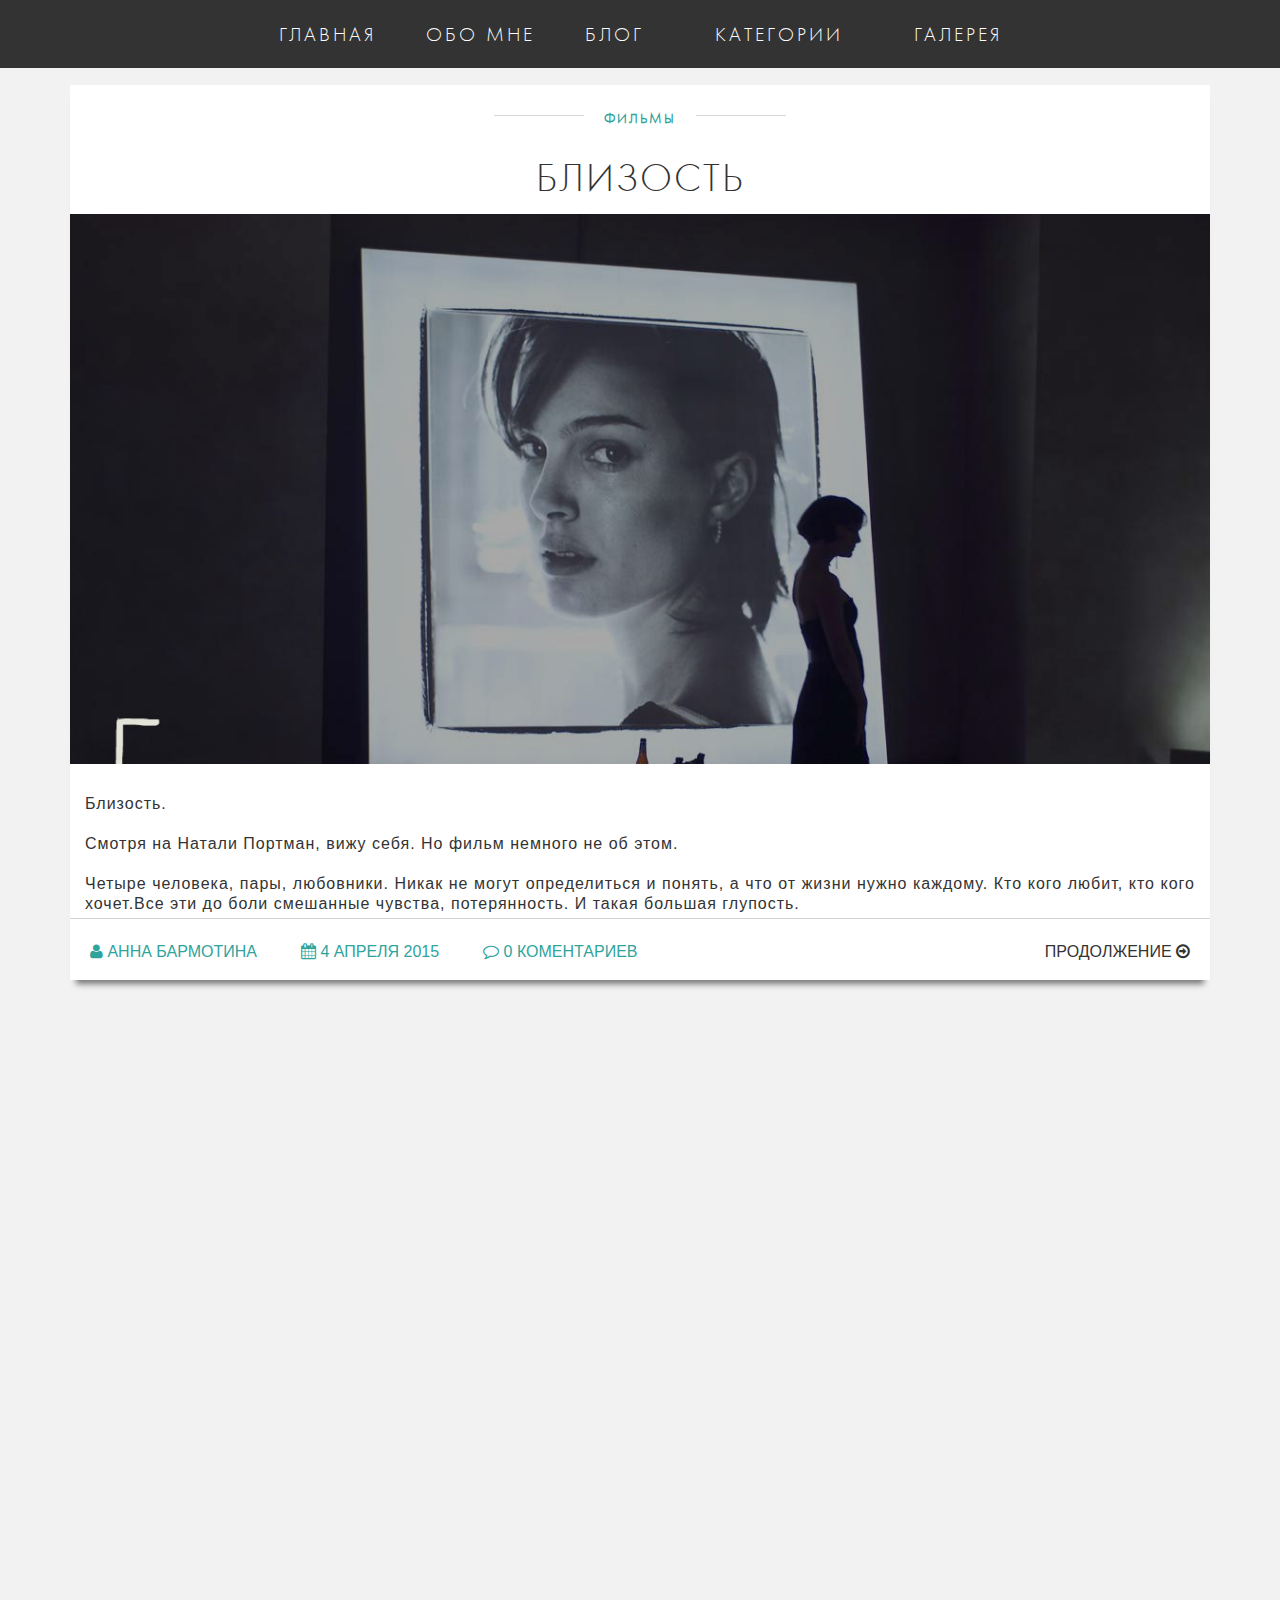
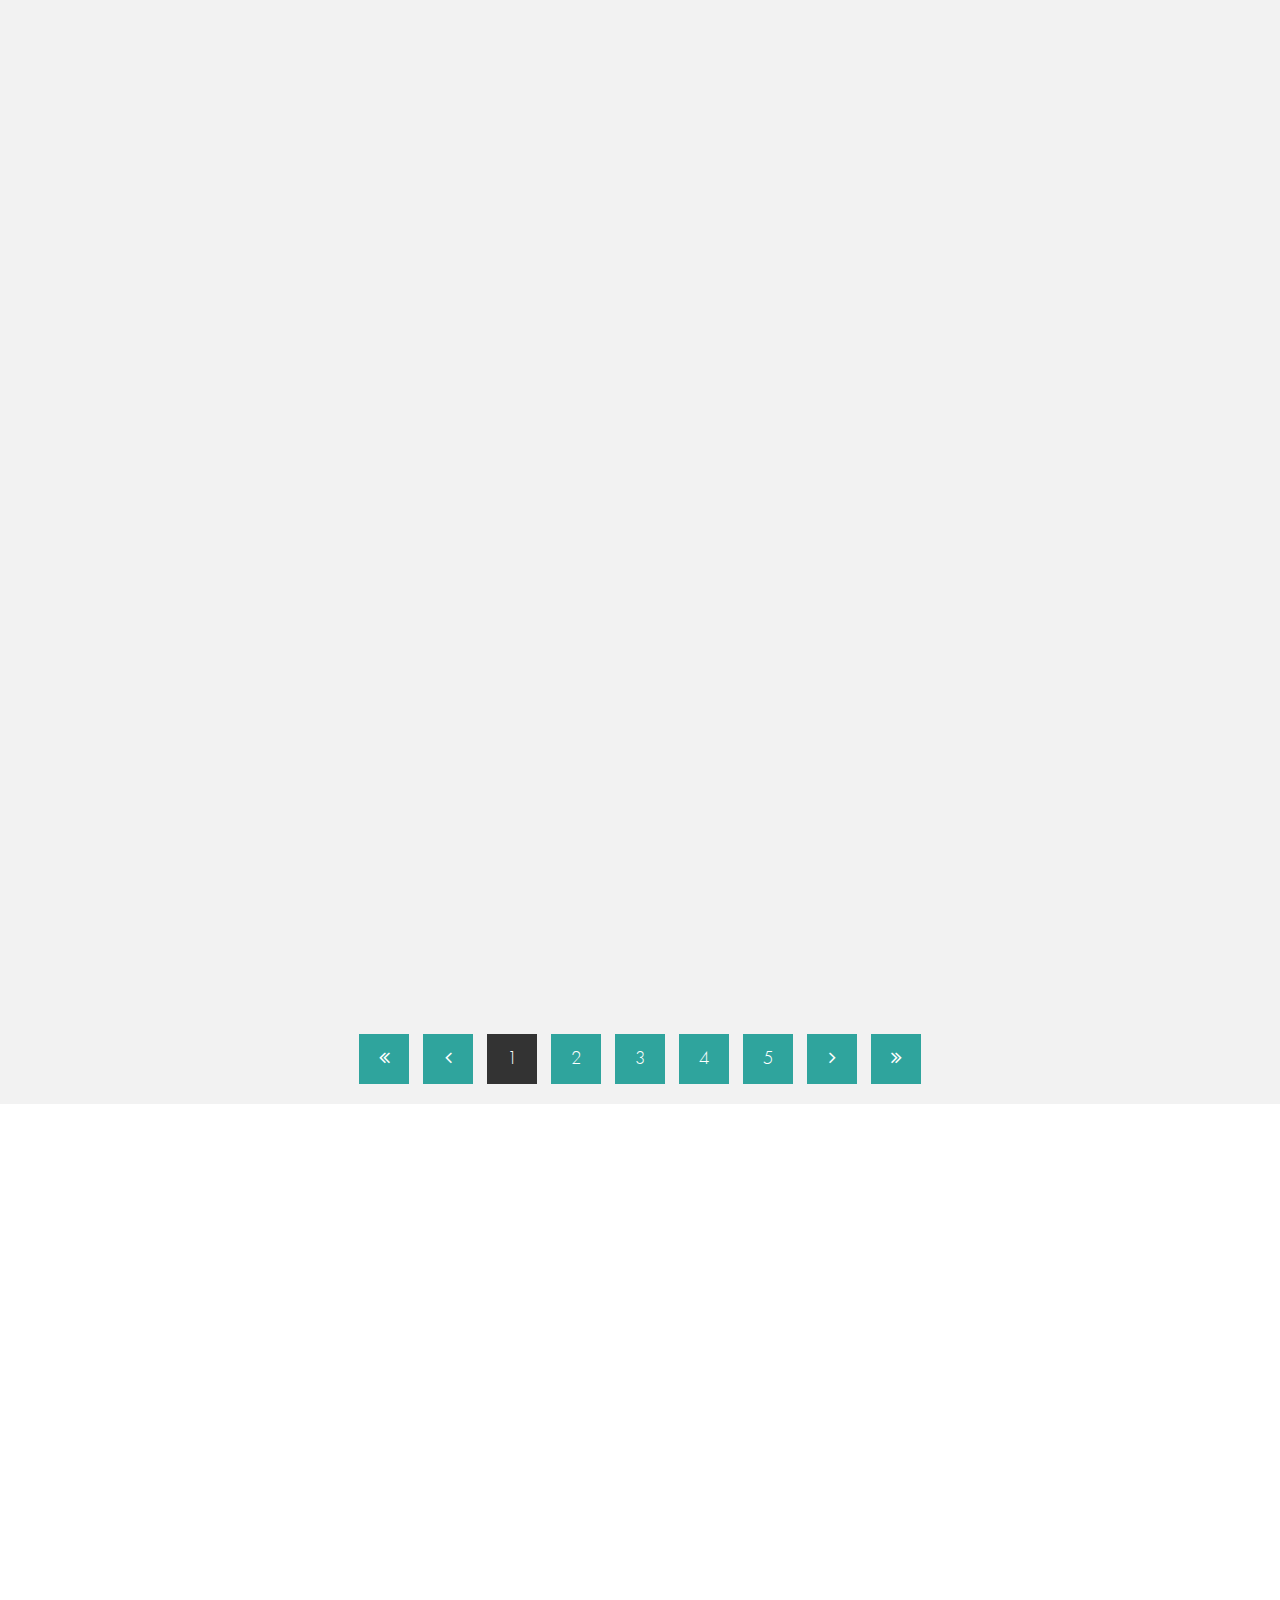
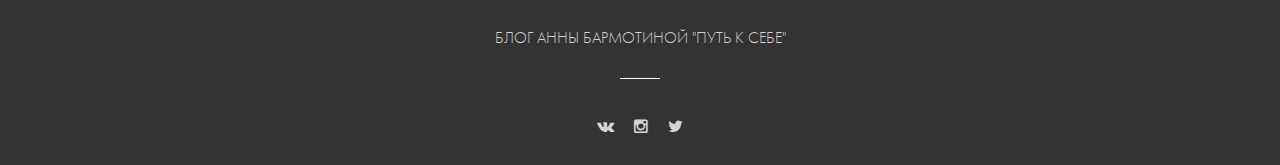
==== pages/Blog.html @ 94f020ed "first" ====
<!DOCTYPE html>
<html>
<head>
    <title>RealEstate</title>
    <meta charset="utf-8">
    <meta name="viewport" content="width=device-width, initial-scale=1, maximum-scale=1">  
    <link href="../stylesheets/styles.css" rel="stylesheet" media="screen"> 
    <link href="../stylesheets/screen.css" rel="stylesheet" media="screen">  
    <link href="../stylesheets/animate.css" rel="stylesheet" media="screen">
    <link href="../stylesheets/font-awesome.min.css" rel="stylesheet" media="screen">
    <script src="../javascripts/bootstrap.min.js"></script>
    <script src="http://ajax.googleapis.com/ajax/libs/jquery/1.7.2/jquery.min.js" type="text/javascript"></script>
    <script src="../javascripts/wow.min.js" type="text/javascript"></script>
    <script>new WOW().init();</script>
</head>
    <body>
    <div class="mainMenuWrap">
        <ul class="mainMenu">
        <li class="mainMenu__item"><a href="../index.html">Главная</a></li>
        <li class="mainMenu__item"><a href="#">Обо мне</a></li>
        <li class="mainMenu__item"><a href="Blog.html">Блог</a></li>
        <li class="mainMenu__item"><a href="Categories.html">Категории</a>
            <ul>
                <li><a href="#">Фильмы</a></li>
                <li><a href="#">Стихотворения</a></li>
                <li><a href="#">Размышления</a></li>
            </ul>
        </li>
        <li class="mainMenu__item"><a href="#">Галерея</a></li>
        </ul>
    </div>  

    <div class="container">
        <div class = "offset65"></div>
        <div class="row">
            <div class="col-md-12 ">
                <div class="postWrap wow fadeInUp effect1">
                   <div class="post">
                        <div class = "post__category"><a  href="">Фильмы</a></div> 
                        <h1 class="post__title">Близость</h1>   
                    </div>
                    <div class = "post__img"> <a href="#"><img src="../images/img1.jpg" alt=""></a></div>  
                     <div class="post__preview">
                        <p>Близость.</p></br>
                        <p>Смотря на Натали Портман, вижу себя. Но фильм немного не об этом.</p></br>
                        <p>Четыре человека, пары, любовники. Никак не могут определиться и понять, а что от жизни нужно каждому. Кто кого любит, кто кого хочет.Все эти до боли смешанные чувства, потерянность. И такая большая глупость. </p>
                    </div>
                    <div class = "post__infowrap">
                       <div class ="post__info">
                            <p> <i class="fa fa-user "></i> Анна Бармотина</p>
                        </div>
                        <div class ="post__info">
                            <p> <i class="fa fa-calendar "></i> 4 апреля 2015</p>
                        </div>
                        <div class ="post__info">
                            <p> <i class="fa fa-comment-o "></i> 0 коментариев</p>
                        </div>
                        <div class="post__moreBtn">
                            <a href="#">Продолжение <i class="fa fa-arrow-circle-o-right"></i></a> 
                        </div>  
                    </div>
                    
                </div>
            </div>
        </div>
        <div class="row">
            <div class="col-md-12 ">
                <div class="postWrap wow fadeInUp effect1">
                   <div class="post">
                        <div class = "post__category"><a  href="">Фильмы</a></div> 
                        <h1 class="post__title">Виноваты звезды</h1>   
                    </div>
                    <div class = "post__img"> <a href="#"><img src="../images/img2.jpg" alt=""></a></div>  
                     <div class="post__preview">
                        <p>Этот фильм, чтобы захлебнуться. От счастья, радости и слёз. </p></br>
                        <p>Очень редко за последнее время мне попадаются именно такие фильмы. Чтобы с огромной душой. Чтобы ты их каждый раз пересматривал взахлёб. «Виноваты звёзды» именно такой фильм.</p></br>                        
                    </div>
                    <div class = "post__infowrap">
                       <div class ="post__info">
                            <p> <i class="fa fa-user "></i> Анна Бармотина</p>
                        </div>
                        <div class ="post__info">
                            <p> <i class="fa fa-calendar "></i> 31 марта 2015</p>
                        </div>
                        <div class ="post__info">
                            <p> <i class="fa fa-comment-o "></i> 0 коментариев</p>
                        </div>
                        <div class="post__moreBtn">
                            <a href="#">Продолжение <i class="fa fa-arrow-circle-o-right"></i></a> 
                        </div>  
                    </div>
                    
                </div>
            </div>
        </div>

        <div class="row">
            <div class="col-md-6  ">
                <div class="postWrap wow fadeInLeft effect1">
                   <div class="post">
                        <div class = "post__category"><a  href="">Фильмы</a></div> 
                        <h1 class="post__title">На гребне волны</h1>   
                    </div>
                    <div class = "post__img"> <a href="#"><img class = "post__img_small" src="../images/img3.jpg" alt=""></a></div>  
                     <div class="post__preview">
                        <p>Этот фильм мы пересматривали уже второй раз, хотя прошло очень мало времени с того момента, как мы ходили на него в кино. Но он так запал в душу.</p></br> 
                        <p>«На гребне волны».</p></br>                        
                    </div>
                    <div class = "post__infowrap">
                        <div class ="post__info">
                            <p> <i class="fa fa-calendar "></i> 29 марта 2015</p>
                        </div>
                        <div class="post__moreBtn">
                            <a href="#">Продолжение <i class="fa fa-arrow-circle-o-right"></i></a> 
                        </div> 
                    </div>
                    
                </div>
            </div>
            <div class="col-md-6 ">
                <div class="postWrap wow fadeInRight effect1">
                   <div class="post">
                        <div class = "post__category"><a  href="">Размышления</a></div> 
                        <h1 class="post__title">-</h1>   
                    </div>
                    <div class = "post__img"> <a href="#"><img class = "post__img_small" src="../images/img4.jpg" alt=""></a></div>  
                     <div class="post__preview">
                        <p>Как можно жить и захлёбываться в этой грёбаной жизни? Как это может уложиться в голове?</p></br>
                        <p>Я сижу, и меня разрывает на части. Я на взводе. И меня могут выдать только бешеные глаза и трясущиеся руки. Не могу ни спать, ни просто сидеть на месте. Просто рвёт на части. </p></br>               
                    </div>
                    <div class = "post__infowrap">
                        <div class ="post__info">
                            <p> <i class="fa fa-calendar "></i> 28 марта 2015</p>
                        </div> 

                        <div class="post__moreBtn">
                            <a href="#">Продолжение <i class="fa fa-arrow-circle-o-right"></i></a> 
                        </div> 
                    </div>
                    
                </div>
            </div>
            <div class="col-md-12">
                <ul class="Mypagination">
                    <li class="Mypagination__elem" id="first"><a href="#"><i class="fa fa-angle-double-left"></i></a></li>
                    <li class="Mypagination__elem" id="prev"><a href="#"><i class="fa fa-angle-left"></i></a></li>
                    <li class="Mypagination__elem Mypagination__elem_active"><a href="#">1</a></li>
                    <li class="Mypagination__elem"><a href="#">2</a></li>
                    <li class="Mypagination__elem"><a href="#">3</a></li>
                    <li class="Mypagination__elem"><a href="#">4</a></li>
                    <li class="Mypagination__elem"><a href="#">5</a></li>
                    <li class="Mypagination__elem" id = "next"><a href="#"><i class="fa fa-angle-right"></i></a></li>
                    <li class="Mypagination__elem" id ="last"><a href="#"></a><i class="fa fa-angle-double-right"></i></li>
                </ul>
            </div>
        </div>   
    </div>
    <div class="container-fluid">
        <div class="row" id = "sectionWhite">
            <div class ="section">
                <div class="col-md-3 col-sm-6 col-xs-12  wow fadeInUp" >
                    <div class="categories rightBrder">
                        <h3 class="title">категории</h3>
                        <ul>
                            <li class="categories__category"><a href="3">Фильмы</a></li>
                            <li class="categories__category"><a href="3">Стихотворения</a></li>
                            <li class="categories__category"><a href="3">Размышления</a></li>
                        </ul>
                        <div class="line line_grey"></div>
                        <div class="Wrap">
                             <h3 class="title">Поиск</h3>
                            <form action="" method="post" class = "search">
                                <input type="search" name="" placeholder="Search.." class="search__input" />
                                <button class="search__submit"><i class="fa fa-search"></i></p></button>
                            </form>
                        </div>  
                    </div>
                </div>
                <div class="col-md-3 col-sm-6 col-xs-12  wow fadeInUp" data-wow-delay=".1s">
                    <div class="otherPosts rightBrder ">
                        <h3 class="title">Популярные</h3>
                            <ul>
                                <li class="otherPosts__desc"><a href="#">
                                    <div class = "otherPosts__img"><img  src="../images/img1.jpg" alt=""></div>
                                    Близость
                                </a></li>
                                <li class="otherPosts__desc"><a href="#">
                                   <div class = "otherPosts__img"> <img  src="../images/img3.jpg" alt=""></div>
                                    на гребне волны
                                </a></li>
                            </ul>
                        </div>               
                </div>
                <div class="col-md-3 col-sm-6 col-xs-12  wow fadeInUp" data-wow-delay=".2s">
                    <div class="otherPosts rightBrder">
                        <h3 class="title">Предыдущие</h3>
                            <ul>
                                <li class="otherPosts__desc"><a href="#">
                                    <div class = "otherPosts__img"><img  src="../images/img2.jpg" alt=""></div>
                                    Виноваты звезды
                                </a></li>
                                <li class="otherPosts__desc"><a href="#">
                                   <div class = "otherPosts__img"> <img  src="../images/img4.jpg" alt=""></div>
                                    -
                                </a></li>
                            </ul>
                        </div>               
                </div>
                <div class="col-md-3 col-sm-6 col-xs-12  wow fadeInUp" data-wow-delay=".3s">
                    <div class="Wrap">
                        <h3 class="title">Теги</h3>
                        <div class="tag"><a href="#">#фильмы</a> </div>
                        <div class="tag"><a href="#">#рецензии </a></div>
                        <div class="tag"><a href="#">#Заболоцкий</a> </div>
                        <div class="tag"><a href="#">#поэзия </a></div>
                        <div class="tag"><a href="#">#стихи </a></div>
                        <div class="tag"><a href="#">#книги </a></div>
                        <div class="tag"><a href="#">#близость </a></div>
                        <div class="tag"><a href="#">#нагребневолны</a> </div>
                        <div class="tag"><a href="#">#виноватызвезды </a></div>
                        <div class="tag"><a href="#">#размышления </a></div>
                        <div class="tag"><a href="#">#жизнь </a></div>
                        <div class="tag"><a href="#">#отношения </a></div>
                    </div>
                </div>
            </div>              
        </div>  
        <div class="row" id="sectionDark">
            <div class="section">
                <div class="col-md-12">
                    <div class="social">
                        
                        <p>Блог Анны Бармотиной "Путь к себе"</p>
                        <div class="line line_small"></div>
                        <div class = "social__iconWrap">                        
                            <div class="social__icon">
                            <a href=""><i class="fa fa-vk"></i></a>
                        </div>
                        <div class="social__icon">
                            <a href=""><i class="fa fa-instagram"></i></a>
                        </div>
                        <div class="social__icon">
                           <a href=""> <i class="fa fa-twitter"></i></a>
                        </div>
                        </div>

                    </div>
                </div>
            </div>
        </div>       
    </div>
    <script src="../javascripts/slider.js" type="text/javascript"></script>
    <!--<script src="javascripts/demo.js" type="text/javascript"></script>-->
    
</body>
---- stylesheets/screen.css ----
@charset "UTF-8";
/* line 5, C:/Ruby22-x64/lib/ruby/gems/2.2.0/gems/compass-core-1.0.3/stylesheets/compass/reset/_utilities.scss */
html, body, div, span, applet, object, iframe,
h1, h2, h3, h4, h5, h6, p, blockquote, pre,
a, abbr, acronym, address, big, cite, code,
del, dfn, em, img, ins, kbd, q, s, samp,
small, strike, strong, sub, sup, tt, var,
b, u, i, center,
dl, dt, dd, ol, ul, li,
fieldset, form, label, legend,
table, caption, tbody, tfoot, thead, tr, th, td,
article, aside, canvas, details, embed,
figure, figcaption, footer, header, hgroup,
menu, nav, output, ruby, section, summary,
time, mark, audio, video {
  margin: 0;
  padding: 0;
  border: 0;
  font: inherit;
  font-size: 100%;
  vertical-align: baseline;
}

/* line 22, C:/Ruby22-x64/lib/ruby/gems/2.2.0/gems/compass-core-1.0.3/stylesheets/compass/reset/_utilities.scss */
html {
  line-height: 1;
}

/* line 24, C:/Ruby22-x64/lib/ruby/gems/2.2.0/gems/compass-core-1.0.3/stylesheets/compass/reset/_utilities.scss */
ol, ul {
  list-style: none;
}

/* line 26, C:/Ruby22-x64/lib/ruby/gems/2.2.0/gems/compass-core-1.0.3/stylesheets/compass/reset/_utilities.scss */
table {
  border-collapse: collapse;
  border-spacing: 0;
}

/* line 28, C:/Ruby22-x64/lib/ruby/gems/2.2.0/gems/compass-core-1.0.3/stylesheets/compass/reset/_utilities.scss */
caption, th, td {
  text-align: left;
  font-weight: normal;
  vertical-align: middle;
}

/* line 30, C:/Ruby22-x64/lib/ruby/gems/2.2.0/gems/compass-core-1.0.3/stylesheets/compass/reset/_utilities.scss */
q, blockquote {
  quotes: none;
}
/* line 103, C:/Ruby22-x64/lib/ruby/gems/2.2.0/gems/compass-core-1.0.3/stylesheets/compass/reset/_utilities.scss */
q:before, q:after, blockquote:before, blockquote:after {
  content: "";
  content: none;
}

/* line 32, C:/Ruby22-x64/lib/ruby/gems/2.2.0/gems/compass-core-1.0.3/stylesheets/compass/reset/_utilities.scss */
a img {
  border: none;
}

/* line 116, C:/Ruby22-x64/lib/ruby/gems/2.2.0/gems/compass-core-1.0.3/stylesheets/compass/reset/_utilities.scss */
article, aside, details, figcaption, figure, footer, header, hgroup, main, menu, nav, section, summary {
  display: block;
}

/* line 2, ../sass/screen.scss */
*:focus {
  outline: none;
}

@font-face {
  font-family: Raleway;
  src: url(../fonts/ofont.ru_Raleway.ttf);
}
/* line 10, ../sass/screen.scss */
html, body {
  height: 100%;
  font-family: Raleway;
  background-color: #f2f2f2;
  background-repeat: repeat;
}

/* line 19, ../sass/screen.scss */
.slideshow {
  width: 100%;
  height: 100%;
  top: 0px;
  left: 0px;
  z-index: 0;
}
/* line 25, ../sass/screen.scss */
.slideshow__slide {
  width: 100%;
  height: 100%;
  position: absolute;
  top: 0px;
  left: 0px;
  color: transparent;
  background-size: cover;
  background-position: 50% 50%;
  background-repeat: none;
  opacity: 0;
  z-index: 0;
  -webkit-backface-visibility: hidden;
  -webkit-animation: imageAnimation 24s linear infinite 0s;
  -moz-animation: imageAnimation 24s linear infinite 0s;
  -o-animation: imageAnimation 24s linear infinite 0s;
  -ms-animation: imageAnimation 24s linear infinite 0s;
  animation: imageAnimation 24s linear infinite 0s;
}
/* line 43, ../sass/screen.scss */
.slideshow__slide:nth-child(1) {
  background-image: url(../images/ava.jpg);
}
/* line 46, ../sass/screen.scss */
.slideshow__slide:nth-child(2) {
  background-image: url(../images/slide-2.jpg);
  -webkit-animation-delay: 8s;
  -moz-animation-delay: 8s;
  -o-animation-delay: 8s;
  -ms-animation-delay: 8s;
  animation-delay: 8s;
}
/* line 54, ../sass/screen.scss */
.slideshow__slide:nth-child(3) {
  background-image: url(../images/slide-3.jpg);
  -webkit-animation-delay: 16s;
  -moz-animation-delay: 16s;
  -ms-animation-delay: 16s;
  -o-animation-delay: 16s;
  animation-delay: 16s;
}

/* line 65, ../sass/screen.scss */
.intro {
  text-align: center;
  position: absolute;
  color: #fff;
  width: 100%;
}
/* line 70, ../sass/screen.scss */
.intro__siteName {
  font-size: 85px;
  margin: 15px auto;
  text-transform: uppercase;
}
/* line 74, ../sass/screen.scss */
.intro__siteName span {
  font-family: arial;
  font-weight: bold;
}
/* line 80, ../sass/screen.scss */
.intro__title {
  font-size: 24px;
  letter-spacing: 2px;
  margin: 15px auto;
}

/* line 87, ../sass/screen.scss */
.line {
  background-color: #fff;
  height: 1px;
  width: 90%;
  max-width: 400px;
  margin: 10px auto;
}
/* line 93, ../sass/screen.scss */
.line_grey {
  background-color: #d3d3d3;
  margin: 40px auto 25px auto;
}
/* line 97, ../sass/screen.scss */
.line_small {
  width: 40px;
  margin: 32px auto 0px auto;
}

/* line 103, ../sass/screen.scss */
.mainMenuWrap {
  margin-top: 100px;
  width: 100%;
  z-index: 2;
  text-align: center;
  transition: background-color .3s linear;
}

/* line 110, ../sass/screen.scss */
.mainMenu {
  text-transform: uppercase;
  display: inline-block;
  font-size: 20px;
  text-align: center;
  line-height: 50px;
  max-height: 65px;
}
/* line 118, ../sass/screen.scss */
.mainMenu a {
  text-decoration: none;
  display: inline-block;
  position: relative;
}
/* line 123, ../sass/screen.scss */
.mainMenu__item {
  float: left;
  padding: 10px 15px;
  letter-spacing: 3px;
  margin: 0 10px;
  max-height: 65px;
}
/* line 129, ../sass/screen.scss */
.mainMenu__item a {
  color: #fff;
  text-decoration: none;
}
/* line 132, ../sass/screen.scss */
.mainMenu__item a:hover {
  color: #82c8c4;
}
/* line 136, ../sass/screen.scss */
.mainMenu__item ul {
  background: #333333;
  transition: all .3s ease-in-out;
  visibility: hidden;
  padding: 10px;
  text-align: center;
  font-size: 12px;
  text-transform: uppercase;
  min-width: 170px;
  font-family: Raleway;
}
/* line 146, ../sass/screen.scss */
.mainMenu__item ul li {
  position: relative;
  left: 0;
  float: none;
  height: auto;
}
/* line 153, ../sass/screen.scss */
.mainMenu__item:hover > ul {
  opacity: 1;
  visibility: visible;
  margin: 0;
  z-index: 11;
}
/* line 161, ../sass/screen.scss */
.mainMenu__active a {
  color: #2fa49d;
}

/* ╨Р╨╜╨╕╨╝╨░╤Ж╨╕╨╕ ╨┤╨╗╤П ╤Б╨╗╨░╨╣╨┤╤И╨╛╤Г */
@-webkit-keyframes imageAnimation {
  0% {
    opacity: 0;
    -webkit-animation-timing-function: ease-in;
  }
  4% {
    opacity: 1;
    -webkit-animation-timing-function: ease-out;
  }
  50% {
    opacity: 1;
  }
  75% {
    opacity: 0;
  }
  100% {
    opacity: 0;
  }
}
@-moz-keyframes imageAnimation {
  0% {
    opacity: 0;
    -moz-animation-timing-function: ease-in;
  }
  4% {
    opacity: 1;
    -moz-animation-timing-function: ease-out;
  }
  50% {
    opacity: 1;
  }
  75% {
    opacity: 0;
  }
  100% {
    opacity: 0;
  }
}
@-o-keyframes imageAnimation {
  0% {
    opacity: 0;
    -o-animation-timing-function: ease-in;
  }
  4% {
    opacity: 1;
    -o-animation-timing-function: ease-out;
  }
  50% {
    opacity: 1;
  }
  75% {
    opacity: 0;
  }
  100% {
    opacity: 0;
  }
}
@-ms-keyframes imageAnimation {
  0% {
    opacity: 0;
    -ms-animation-timing-function: ease-in;
  }
  4% {
    opacity: 1;
    -ms-animation-timing-function: ease-out;
  }
  50% {
    opacity: 1;
  }
  75% {
    opacity: 0;
  }
  100% {
    opacity: 0;
  }
}
@keyframes imageAnimation {
  0% {
    opacity: 0;
    animation-timing-function: ease-in;
  }
  4% {
    opacity: 1;
    animation-timing-function: ease-out;
  }
  40% {
    opacity: 1;
  }
  45% {
    opacity: 0;
  }
  100% {
    opacity: 0;
  }
}
/* line 219, ../sass/screen.scss */
.postWrap {
  background-color: #fff;
  color: #333;
  margin-top: 20px;
  height: 100%;
  margin-bottom: 20px;
}

/* line 227, ../sass/screen.scss */
.post {
  text-align: center;
}
/* line 229, ../sass/screen.scss */
.post__category {
  text-transform: uppercase;
  color: #2fa49d;
  letter-spacing: 2px;
  font-size: 14px;
  line-height: 49px;
  display: table;
  margin: 15px auto;
  position: relative;
  padding-top: 10px;
}
/* line 239, ../sass/screen.scss */
.post__category a {
  color: #2fa49d;
  text-decoration: none;
  font-weight: 900;
  transition: color .3s linear;
  padding: 0 20px;
}
/* line 245, ../sass/screen.scss */
.post__category a:hover {
  color: #333333;
}
/* line 250, ../sass/screen.scss */
.post__category:before, .post__category:after {
  content: '';
  border-top: 1px solid #d9d8d8;
  width: 100%;
  max-width: 90px;
  position: absolute;
  top: 50%;
}
/* line 258, ../sass/screen.scss */
.post__category:before {
  right: 100%;
}
/* line 259, ../sass/screen.scss */
.post__category:after {
  left: 100%;
}
/* line 261, ../sass/screen.scss */
.post__title {
  text-align: center;
  color: #333333;
  font-size: 40px;
  text-transform: uppercase;
  letter-spacing: 2px;
  margin: 15px auto;
}
/* line 270, ../sass/screen.scss */
.post__img {
  width: 100%;
  max-height: 550px;
  margin: 10px auto;
  overflow: hidden;
}
/* line 275, ../sass/screen.scss */
.post__img_small {
  height: 300px;
}
/* line 278, ../sass/screen.scss */
.post__img img {
  object-fit: cover;
  width: 100%;
  -moz-transition: all 1s ease-out;
  -o-transition: all 1s ease-out;
  -webkit-transition: all 1s ease-out;
}
/* line 284, ../sass/screen.scss */
.post__img img:hover {
  -webkit-transform: scale(1.1);
  -moz-transform: scale(1.1);
  -o-transform: scale(1.1);
}
/* line 291, ../sass/screen.scss */
.post__text, .post__preview {
  margin: 15px auto;
  padding: 15px;
  font-family: arial;
  line-height: 20px;
  letter-spacing: 1px;
  text-align: justify;
}
/* line 300, ../sass/screen.scss */
.post__preview {
  border-bottom: 1px solid #D3d3d3;
  max-height: 140px;
  overflow: hidden;
}
/* line 305, ../sass/screen.scss */
.post__info, .post__moreBtn {
  margin: 0 10px 10px;
  padding: 10px;
  color: #2fa49d;
  text-transform: uppercase;
  font-size: 16px;
  display: inline-block;
  font-family: arial;
  text-align: center;
}
/* line 314, ../sass/screen.scss */
.post__info_icon, .post__moreBtn_icon {
  float: left;
}
/* line 318, ../sass/screen.scss */
.post__moreBtn {
  float: right;
}
/* line 320, ../sass/screen.scss */
.post__moreBtn a {
  color: #333;
  transition: all .3s linear;
  text-decoration: none;
}
/* line 324, ../sass/screen.scss */
.post__moreBtn a:hover {
  color: #2fa49d;
}

/* line 331, ../sass/screen.scss */
#sectionWhite {
  background-color: #fff;
}

/* line 334, ../sass/screen.scss */
#sectionDark {
  background-color: #333;
}

/* line 337, ../sass/screen.scss */
.section {
  width: 100%;
  max-width: 1127px;
  margin: 0 auto;
  overflow: hidden;
}

/* line 344, ../sass/screen.scss */
.title {
  color: #333;
  font-size: 24px;
  padding: 10px;
  text-align: center;
  font-size: 24px;
  text-transform: uppercase;
}

/* line 352, ../sass/screen.scss */
.categories {
  font-size: 16px;
  text-transform: uppercase;
  letter-spacing: 1px;
  padding: 15px;
  margin: 20px auto;
}
/* line 359, ../sass/screen.scss */
.categories__category {
  text-align: center;
  padding: 5px 0 5px 15px;
  padding: 10px;
}
/* line 363, ../sass/screen.scss */
.categories__category a {
  color: #2fa49d;
  text-decoration: none;
}
/* line 367, ../sass/screen.scss */
.categories__category a:hover {
  color: #333;
}

/* line 374, ../sass/screen.scss */
.otherPosts {
  font-size: 16px;
  text-transform: uppercase;
  letter-spacing: 1px;
  padding: 15px 15px 15px 0;
  color: #333;
  margin: 20px auto;
}
/* line 381, ../sass/screen.scss */
.otherPosts__img {
  height: 120px;
  overflow: hidden;
  margin: 10px auto;
}
/* line 385, ../sass/screen.scss */
.otherPosts__img img {
  height: 120px;
  object-fit: cover;
  width: 100%;
  -moz-transition: all 1s ease-out;
  -o-transition: all 1s ease-out;
  -webkit-transition: all 1s ease-out;
}
/* line 392, ../sass/screen.scss */
.otherPosts__img img:hover {
  -webkit-transform: scale(1.1);
  -moz-transform: scale(1.1);
  -o-transform: scale(1.1);
}
/* line 400, ../sass/screen.scss */
.otherPosts__desc {
  margin: 10px auto;
  padding: 10px;
}
/* line 403, ../sass/screen.scss */
.otherPosts__desc a {
  font-family: arial;
  color: #333;
  text-decoration: none;
}
/* line 407, ../sass/screen.scss */
.otherPosts__desc a:hover {
  color: #2fa49d;
}

/* line 414, ../sass/screen.scss */
.rightBrder {
  border-right: 1px solid #d3d3d3;
  margin-right: -15px;
}

/* line 418, ../sass/screen.scss */
.Wrap {
  margin-top: 20px;
  padding: 15px 0;
}

/* line 423, ../sass/screen.scss */
.search {
  margin: 10px auto;
  height: 52px;
  border: 1px solid #2fa49d;
  max-width: 250px;
}
/* line 428, ../sass/screen.scss */
.search__input {
  border: none;
  height: 30px;
  margin: 10px 0 10px 10px;
  padding-left: 5px;
  width: 67%;
}
/* line 435, ../sass/screen.scss */
.search__submit {
  font-size: 32px;
  vertical-align: middle;
  background-color: transparent;
  border: none;
  color: #2fa49d;
  transition: all .3s easy-in;
  width: 20%;
}
/* line 443, ../sass/screen.scss */
.search__submit:hover {
  color: #333;
}

/* line 449, ../sass/screen.scss */
.tag {
  border: 1px solid #2fa49d;
  font-size: 16px;
  text-transform: uppercase;
  float: left;
  padding: 15px 10px;
}
/* line 455, ../sass/screen.scss */
.tag a {
  color: #2fa49d;
  text-decoration: none;
}
/* line 458, ../sass/screen.scss */
.tag a:hover {
  color: #333;
}

/* line 464, ../sass/screen.scss */
.social {
  margin: 20px auto;
  padding: 10px;
  font-size: 16px;
  color: #d3d3d3;
  text-transform: uppercase;
  text-align: center;
}
/* line 471, ../sass/screen.scss */
.social__iconWrap {
  width: 107px;
  margin: 10px auto;
}
/* line 475, ../sass/screen.scss */
.social__icon {
  float: left;
  margin: 30px 10px;
}
/* line 478, ../sass/screen.scss */
.social__icon a {
  color: #d3d3d3;
  text-decoration: none;
}
/* line 481, ../sass/screen.scss */
.social__icon a:hover {
  color: #2fa49d;
}

/* line 488, ../sass/screen.scss */
.offset65 {
  height: 65px;
}

/* line 493, ../sass/screen.scss */
.about {
  margin: 15px;
  padding: 10px;
  color: #333;
  font-size: 19px;
  letter-spacing: 1px;
  line-height: 22px;
  text-align: justify;
}
/* line 501, ../sass/screen.scss */
.about__img {
  border: 1px solid #fff;
  border-radius: 200px;
  max-height: 400px;
  max-width: 400px;
  margin: 15px auto;
}
/* line 507, ../sass/screen.scss */
.about__img img {
  max-height: 300px;
}

/* line 514, ../sass/screen.scss */
.Mypagination {
  color: #fff;
  font-size: 19px;
  text-align: center;
}
/* line 519, ../sass/screen.scss */
.Mypagination__elem {
  width: 50px;
  height: 50px;
  background-color: #2fa49d;
  margin: 20px 5px;
  display: inline-block;
  transition: all .4s linear;
}
/* line 526, ../sass/screen.scss */
.Mypagination__elem_active {
  background-color: #333;
}
/* line 529, ../sass/screen.scss */
.Mypagination__elem a {
  line-height: 50px;
  text-decoration: none;
  color: #fff;
  background-color: transparent;
  border: none;
}
/* line 536, ../sass/screen.scss */
.Mypagination__elem:hover {
  background-color: #333;
}

@media screen and (max-width: 995px) {
  /* line 544, ../sass/screen.scss */
  .post__info, .post__moreBtn {
    font-size: 14px;
  }
}
@media screen and (max-width: 776px) {
  /* line 552, ../sass/screen.scss */
  .offset65 {
    height: 0px;
  }

  /* line 556, ../sass/screen.scss */
  .mainMenuWrap {
    visibility: hidden;
  }

  /* line 559, ../sass/screen.scss */
  .mainMenu {
    visibility: hidden;
  }
}
/* line 570, ../sass/screen.scss */
.effect1 {
  -webkit-box-shadow: 0 10px 6px -6px #777;
  -moz-box-shadow: 0 10px 6px -6px #777;
  box-shadow: 0 10px 6px -6px #777;
}
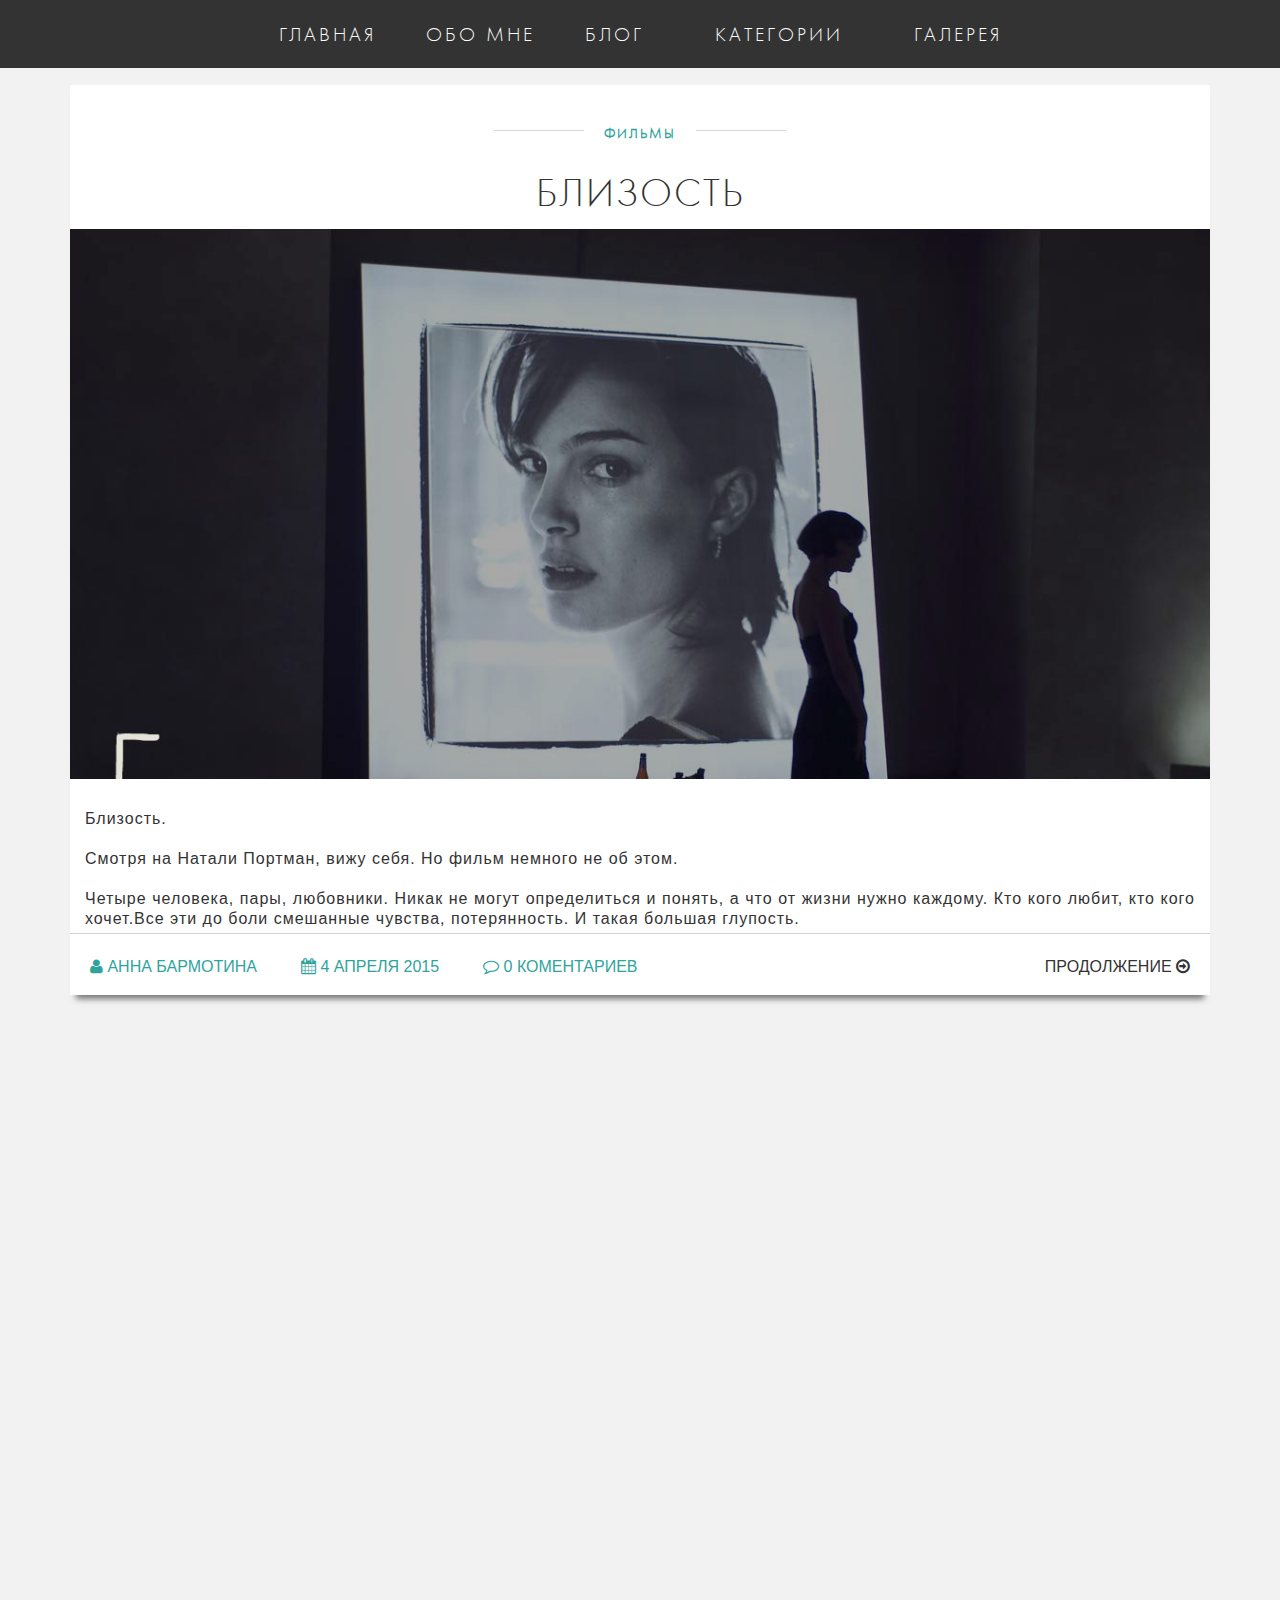
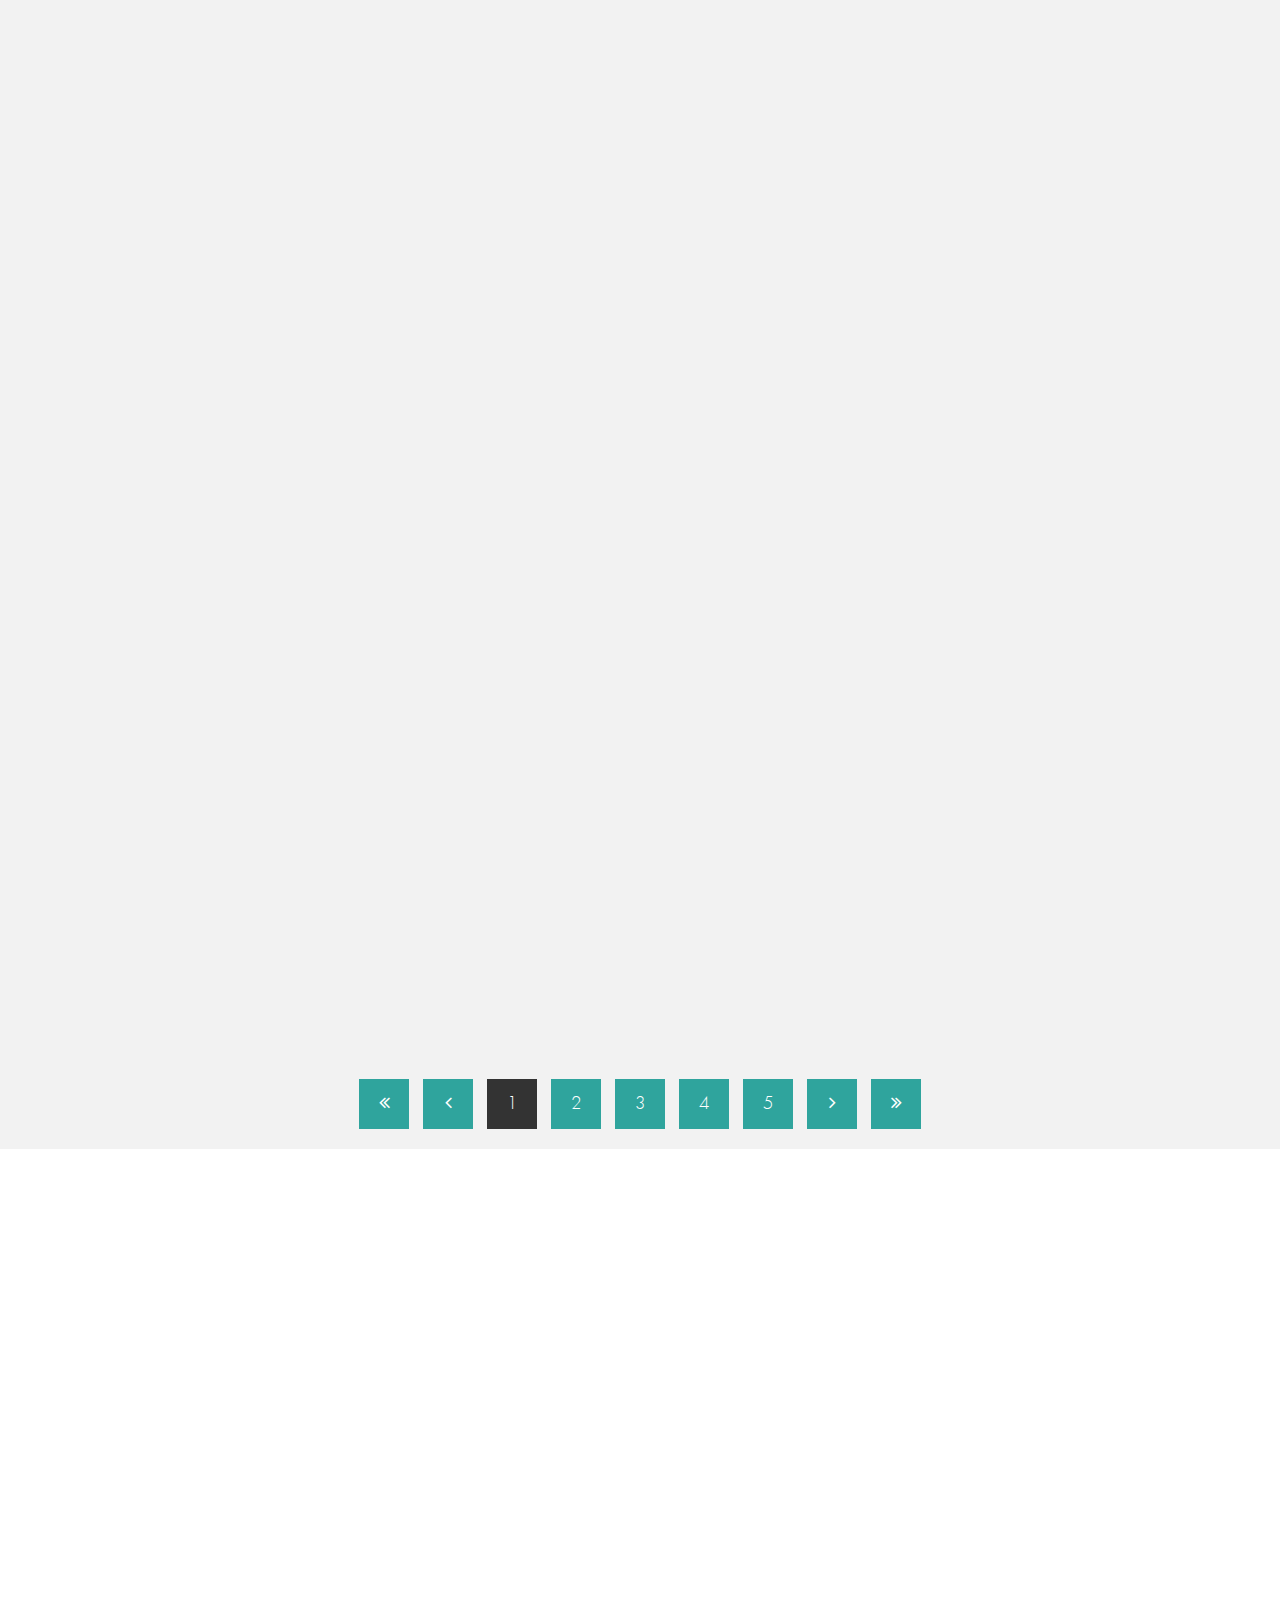
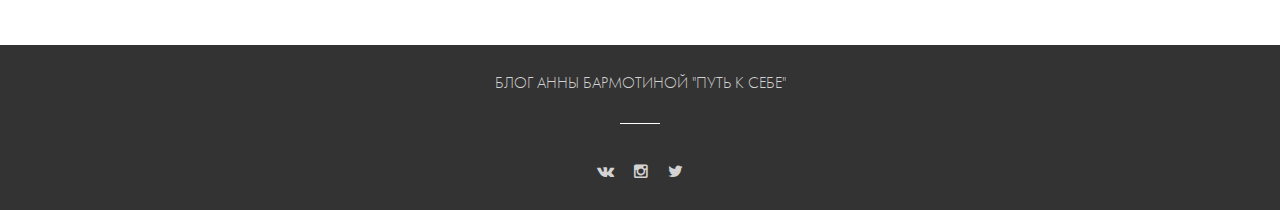
==== commit f3fed5b5: "galery" ====
--- a/pages/Blog.html
+++ b/pages/Blog.html
@@ -26,7 +26,7 @@
                 <li><a href="#">Размышления</a></li>
             </ul>
         </li>
-        <li class="mainMenu__item"><a href="#">Галерея</a></li>
+        <li class="mainMenu__item"><a href="galery.html">Галерея</a></li>
         </ul>
     </div>  
 
--- a/stylesheets/screen.css
+++ b/stylesheets/screen.css
@@ -88,8 +88,9 @@
   top: 0px;
   left: 0px;
   z-index: 0;
-}
-/* line 25, ../sass/screen.scss */
+  overflow: hidden;
+}
+/* line 26, ../sass/screen.scss */
 .slideshow__slide {
   width: 100%;
   height: 100%;
@@ -109,11 +110,11 @@
   -ms-animation: imageAnimation 24s linear infinite 0s;
   animation: imageAnimation 24s linear infinite 0s;
 }
-/* line 43, ../sass/screen.scss */
+/* line 44, ../sass/screen.scss */
 .slideshow__slide:nth-child(1) {
   background-image: url(../images/ava.jpg);
 }
-/* line 46, ../sass/screen.scss */
+/* line 47, ../sass/screen.scss */
 .slideshow__slide:nth-child(2) {
   background-image: url(../images/slide-2.jpg);
   -webkit-animation-delay: 8s;
@@ -122,7 +123,7 @@
   -ms-animation-delay: 8s;
   animation-delay: 8s;
 }
-/* line 54, ../sass/screen.scss */
+/* line 55, ../sass/screen.scss */
 .slideshow__slide:nth-child(3) {
   background-image: url(../images/slide-3.jpg);
   -webkit-animation-delay: 16s;
@@ -132,32 +133,32 @@
   animation-delay: 16s;
 }
 
-/* line 65, ../sass/screen.scss */
+/* line 66, ../sass/screen.scss */
 .intro {
   text-align: center;
   position: absolute;
   color: #fff;
   width: 100%;
 }
-/* line 70, ../sass/screen.scss */
+/* line 71, ../sass/screen.scss */
 .intro__siteName {
   font-size: 85px;
   margin: 15px auto;
   text-transform: uppercase;
 }
-/* line 74, ../sass/screen.scss */
+/* line 75, ../sass/screen.scss */
 .intro__siteName span {
   font-family: arial;
   font-weight: bold;
 }
-/* line 80, ../sass/screen.scss */
+/* line 81, ../sass/screen.scss */
 .intro__title {
   font-size: 24px;
   letter-spacing: 2px;
   margin: 15px auto;
 }
 
-/* line 87, ../sass/screen.scss */
+/* line 88, ../sass/screen.scss */
 .line {
   background-color: #fff;
   height: 1px;
@@ -165,18 +166,18 @@
   max-width: 400px;
   margin: 10px auto;
 }
-/* line 93, ../sass/screen.scss */
+/* line 94, ../sass/screen.scss */
 .line_grey {
   background-color: #d3d3d3;
   margin: 40px auto 25px auto;
 }
-/* line 97, ../sass/screen.scss */
+/* line 98, ../sass/screen.scss */
 .line_small {
   width: 40px;
   margin: 32px auto 0px auto;
 }
 
-/* line 103, ../sass/screen.scss */
+/* line 104, ../sass/screen.scss */
 .mainMenuWrap {
   margin-top: 100px;
   width: 100%;
@@ -185,7 +186,7 @@
   transition: background-color .3s linear;
 }
 
-/* line 110, ../sass/screen.scss */
+/* line 111, ../sass/screen.scss */
 .mainMenu {
   text-transform: uppercase;
   display: inline-block;
@@ -194,13 +195,13 @@
   line-height: 50px;
   max-height: 65px;
 }
-/* line 118, ../sass/screen.scss */
+/* line 119, ../sass/screen.scss */
 .mainMenu a {
   text-decoration: none;
   display: inline-block;
   position: relative;
 }
-/* line 123, ../sass/screen.scss */
+/* line 124, ../sass/screen.scss */
 .mainMenu__item {
   float: left;
   padding: 10px 15px;
@@ -208,16 +209,16 @@
   margin: 0 10px;
   max-height: 65px;
 }
-/* line 129, ../sass/screen.scss */
+/* line 130, ../sass/screen.scss */
 .mainMenu__item a {
   color: #fff;
   text-decoration: none;
 }
-/* line 132, ../sass/screen.scss */
+/* line 133, ../sass/screen.scss */
 .mainMenu__item a:hover {
   color: #82c8c4;
 }
-/* line 136, ../sass/screen.scss */
+/* line 137, ../sass/screen.scss */
 .mainMenu__item ul {
   background: #333333;
   transition: all .3s ease-in-out;
@@ -229,21 +230,21 @@
   min-width: 170px;
   font-family: Raleway;
 }
-/* line 146, ../sass/screen.scss */
+/* line 147, ../sass/screen.scss */
 .mainMenu__item ul li {
   position: relative;
   left: 0;
   float: none;
   height: auto;
 }
-/* line 153, ../sass/screen.scss */
+/* line 154, ../sass/screen.scss */
 .mainMenu__item:hover > ul {
   opacity: 1;
   visibility: visible;
   margin: 0;
   z-index: 11;
 }
-/* line 161, ../sass/screen.scss */
+/* line 162, ../sass/screen.scss */
 .mainMenu__active a {
   color: #2fa49d;
 }
@@ -344,20 +345,21 @@
     opacity: 0;
   }
 }
-/* line 219, ../sass/screen.scss */
+/* line 220, ../sass/screen.scss */
 .postWrap {
   background-color: #fff;
   color: #333;
   margin-top: 20px;
   height: 100%;
   margin-bottom: 20px;
-}
-
-/* line 227, ../sass/screen.scss */
+  overflow: hidden;
+}
+
+/* line 229, ../sass/screen.scss */
 .post {
   text-align: center;
 }
-/* line 229, ../sass/screen.scss */
+/* line 231, ../sass/screen.scss */
 .post__category {
   text-transform: uppercase;
   color: #2fa49d;
@@ -369,7 +371,7 @@
   position: relative;
   padding-top: 10px;
 }
-/* line 239, ../sass/screen.scss */
+/* line 241, ../sass/screen.scss */
 .post__category a {
   color: #2fa49d;
   text-decoration: none;
@@ -377,11 +379,11 @@
   transition: color .3s linear;
   padding: 0 20px;
 }
-/* line 245, ../sass/screen.scss */
+/* line 247, ../sass/screen.scss */
 .post__category a:hover {
   color: #333333;
 }
-/* line 250, ../sass/screen.scss */
+/* line 252, ../sass/screen.scss */
 .post__category:before, .post__category:after {
   content: '';
   border-top: 1px solid #d9d8d8;
@@ -390,15 +392,15 @@
   position: absolute;
   top: 50%;
 }
-/* line 258, ../sass/screen.scss */
+/* line 260, ../sass/screen.scss */
 .post__category:before {
   right: 100%;
 }
-/* line 259, ../sass/screen.scss */
+/* line 261, ../sass/screen.scss */
 .post__category:after {
   left: 100%;
 }
-/* line 261, ../sass/screen.scss */
+/* line 263, ../sass/screen.scss */
 .post__title {
   text-align: center;
   color: #333333;
@@ -407,18 +409,18 @@
   letter-spacing: 2px;
   margin: 15px auto;
 }
-/* line 270, ../sass/screen.scss */
+/* line 272, ../sass/screen.scss */
 .post__img {
   width: 100%;
   max-height: 550px;
   margin: 10px auto;
   overflow: hidden;
 }
-/* line 275, ../sass/screen.scss */
+/* line 277, ../sass/screen.scss */
 .post__img_small {
   height: 300px;
 }
-/* line 278, ../sass/screen.scss */
+/* line 280, ../sass/screen.scss */
 .post__img img {
   object-fit: cover;
   width: 100%;
@@ -426,13 +428,13 @@
   -o-transition: all 1s ease-out;
   -webkit-transition: all 1s ease-out;
 }
-/* line 284, ../sass/screen.scss */
+/* line 286, ../sass/screen.scss */
 .post__img img:hover {
   -webkit-transform: scale(1.1);
   -moz-transform: scale(1.1);
   -o-transform: scale(1.1);
 }
-/* line 291, ../sass/screen.scss */
+/* line 293, ../sass/screen.scss */
 .post__text, .post__preview {
   margin: 15px auto;
   padding: 15px;
@@ -441,13 +443,13 @@
   letter-spacing: 1px;
   text-align: justify;
 }
-/* line 300, ../sass/screen.scss */
+/* line 302, ../sass/screen.scss */
 .post__preview {
   border-bottom: 1px solid #D3d3d3;
   max-height: 140px;
   overflow: hidden;
 }
-/* line 305, ../sass/screen.scss */
+/* line 307, ../sass/screen.scss */
 .post__info, .post__moreBtn {
   margin: 0 10px 10px;
   padding: 10px;
@@ -458,36 +460,36 @@
   font-family: arial;
   text-align: center;
 }
-/* line 314, ../sass/screen.scss */
+/* line 316, ../sass/screen.scss */
 .post__info_icon, .post__moreBtn_icon {
   float: left;
 }
-/* line 318, ../sass/screen.scss */
+/* line 320, ../sass/screen.scss */
 .post__moreBtn {
   float: right;
 }
-/* line 320, ../sass/screen.scss */
+/* line 322, ../sass/screen.scss */
 .post__moreBtn a {
   color: #333;
   transition: all .3s linear;
   text-decoration: none;
 }
-/* line 324, ../sass/screen.scss */
+/* line 326, ../sass/screen.scss */
 .post__moreBtn a:hover {
   color: #2fa49d;
 }
 
-/* line 331, ../sass/screen.scss */
+/* line 333, ../sass/screen.scss */
 #sectionWhite {
   background-color: #fff;
 }
 
-/* line 334, ../sass/screen.scss */
+/* line 336, ../sass/screen.scss */
 #sectionDark {
   background-color: #333;
 }
 
-/* line 337, ../sass/screen.scss */
+/* line 339, ../sass/screen.scss */
 .section {
   width: 100%;
   max-width: 1127px;
@@ -495,7 +497,7 @@
   overflow: hidden;
 }
 
-/* line 344, ../sass/screen.scss */
+/* line 346, ../sass/screen.scss */
 .title {
   color: #333;
   font-size: 24px;
@@ -505,7 +507,7 @@
   text-transform: uppercase;
 }
 
-/* line 352, ../sass/screen.scss */
+/* line 354, ../sass/screen.scss */
 .categories {
   font-size: 16px;
   text-transform: uppercase;
@@ -513,23 +515,23 @@
   padding: 15px;
   margin: 20px auto;
 }
-/* line 359, ../sass/screen.scss */
+/* line 361, ../sass/screen.scss */
 .categories__category {
   text-align: center;
   padding: 5px 0 5px 15px;
   padding: 10px;
 }
-/* line 363, ../sass/screen.scss */
+/* line 365, ../sass/screen.scss */
 .categories__category a {
   color: #2fa49d;
   text-decoration: none;
 }
-/* line 367, ../sass/screen.scss */
+/* line 369, ../sass/screen.scss */
 .categories__category a:hover {
   color: #333;
 }
 
-/* line 374, ../sass/screen.scss */
+/* line 376, ../sass/screen.scss */
 .otherPosts {
   font-size: 16px;
   text-transform: uppercase;
@@ -538,13 +540,13 @@
   color: #333;
   margin: 20px auto;
 }
-/* line 381, ../sass/screen.scss */
+/* line 383, ../sass/screen.scss */
 .otherPosts__img {
   height: 120px;
   overflow: hidden;
   margin: 10px auto;
 }
-/* line 385, ../sass/screen.scss */
+/* line 387, ../sass/screen.scss */
 .otherPosts__img img {
   height: 120px;
   object-fit: cover;
@@ -553,48 +555,48 @@
   -o-transition: all 1s ease-out;
   -webkit-transition: all 1s ease-out;
 }
-/* line 392, ../sass/screen.scss */
+/* line 394, ../sass/screen.scss */
 .otherPosts__img img:hover {
   -webkit-transform: scale(1.1);
   -moz-transform: scale(1.1);
   -o-transform: scale(1.1);
 }
-/* line 400, ../sass/screen.scss */
+/* line 402, ../sass/screen.scss */
 .otherPosts__desc {
   margin: 10px auto;
   padding: 10px;
 }
-/* line 403, ../sass/screen.scss */
+/* line 405, ../sass/screen.scss */
 .otherPosts__desc a {
   font-family: arial;
   color: #333;
   text-decoration: none;
 }
-/* line 407, ../sass/screen.scss */
+/* line 409, ../sass/screen.scss */
 .otherPosts__desc a:hover {
   color: #2fa49d;
 }
 
-/* line 414, ../sass/screen.scss */
+/* line 416, ../sass/screen.scss */
 .rightBrder {
   border-right: 1px solid #d3d3d3;
   margin-right: -15px;
 }
 
-/* line 418, ../sass/screen.scss */
+/* line 420, ../sass/screen.scss */
 .Wrap {
   margin-top: 20px;
   padding: 15px 0;
 }
 
-/* line 423, ../sass/screen.scss */
+/* line 425, ../sass/screen.scss */
 .search {
   margin: 10px auto;
   height: 52px;
   border: 1px solid #2fa49d;
   max-width: 250px;
 }
-/* line 428, ../sass/screen.scss */
+/* line 430, ../sass/screen.scss */
 .search__input {
   border: none;
   height: 30px;
@@ -602,7 +604,7 @@
   padding-left: 5px;
   width: 67%;
 }
-/* line 435, ../sass/screen.scss */
+/* line 437, ../sass/screen.scss */
 .search__submit {
   font-size: 32px;
   vertical-align: middle;
@@ -612,12 +614,12 @@
   transition: all .3s easy-in;
   width: 20%;
 }
-/* line 443, ../sass/screen.scss */
+/* line 445, ../sass/screen.scss */
 .search__submit:hover {
   color: #333;
 }
 
-/* line 449, ../sass/screen.scss */
+/* line 451, ../sass/screen.scss */
 .tag {
   border: 1px solid #2fa49d;
   font-size: 16px;
@@ -625,17 +627,17 @@
   float: left;
   padding: 15px 10px;
 }
-/* line 455, ../sass/screen.scss */
+/* line 457, ../sass/screen.scss */
 .tag a {
   color: #2fa49d;
   text-decoration: none;
 }
-/* line 458, ../sass/screen.scss */
+/* line 460, ../sass/screen.scss */
 .tag a:hover {
   color: #333;
 }
 
-/* line 464, ../sass/screen.scss */
+/* line 466, ../sass/screen.scss */
 .social {
   margin: 20px auto;
   padding: 10px;
@@ -644,32 +646,32 @@
   text-transform: uppercase;
   text-align: center;
 }
-/* line 471, ../sass/screen.scss */
+/* line 473, ../sass/screen.scss */
 .social__iconWrap {
   width: 107px;
   margin: 10px auto;
 }
-/* line 475, ../sass/screen.scss */
+/* line 477, ../sass/screen.scss */
 .social__icon {
   float: left;
   margin: 30px 10px;
 }
-/* line 478, ../sass/screen.scss */
+/* line 480, ../sass/screen.scss */
 .social__icon a {
   color: #d3d3d3;
   text-decoration: none;
 }
-/* line 481, ../sass/screen.scss */
+/* line 483, ../sass/screen.scss */
 .social__icon a:hover {
   color: #2fa49d;
 }
 
-/* line 488, ../sass/screen.scss */
+/* line 490, ../sass/screen.scss */
 .offset65 {
   height: 65px;
 }
 
-/* line 493, ../sass/screen.scss */
+/* line 495, ../sass/screen.scss */
 .about {
   margin: 15px;
   padding: 10px;
@@ -679,7 +681,7 @@
   line-height: 22px;
   text-align: justify;
 }
-/* line 501, ../sass/screen.scss */
+/* line 503, ../sass/screen.scss */
 .about__img {
   border: 1px solid #fff;
   border-radius: 200px;
@@ -687,18 +689,18 @@
   max-width: 400px;
   margin: 15px auto;
 }
-/* line 507, ../sass/screen.scss */
+/* line 509, ../sass/screen.scss */
 .about__img img {
   max-height: 300px;
 }
 
-/* line 514, ../sass/screen.scss */
+/* line 516, ../sass/screen.scss */
 .Mypagination {
   color: #fff;
   font-size: 19px;
   text-align: center;
 }
-/* line 519, ../sass/screen.scss */
+/* line 521, ../sass/screen.scss */
 .Mypagination__elem {
   width: 50px;
   height: 50px;
@@ -707,11 +709,11 @@
   display: inline-block;
   transition: all .4s linear;
 }
-/* line 526, ../sass/screen.scss */
+/* line 528, ../sass/screen.scss */
 .Mypagination__elem_active {
   background-color: #333;
 }
-/* line 529, ../sass/screen.scss */
+/* line 531, ../sass/screen.scss */
 .Mypagination__elem a {
   line-height: 50px;
   text-decoration: none;
@@ -719,36 +721,69 @@
   background-color: transparent;
   border: none;
 }
-/* line 536, ../sass/screen.scss */
+/* line 538, ../sass/screen.scss */
 .Mypagination__elem:hover {
   background-color: #333;
 }
 
 @media screen and (max-width: 995px) {
-  /* line 544, ../sass/screen.scss */
+  /* line 546, ../sass/screen.scss */
   .post__info, .post__moreBtn {
     font-size: 14px;
   }
 }
 @media screen and (max-width: 776px) {
-  /* line 552, ../sass/screen.scss */
+  /* line 554, ../sass/screen.scss */
   .offset65 {
     height: 0px;
   }
 
-  /* line 556, ../sass/screen.scss */
+  /* line 558, ../sass/screen.scss */
   .mainMenuWrap {
     visibility: hidden;
   }
 
-  /* line 559, ../sass/screen.scss */
+  /* line 561, ../sass/screen.scss */
   .mainMenu {
     visibility: hidden;
   }
 }
-/* line 570, ../sass/screen.scss */
+/* line 572, ../sass/screen.scss */
 .effect1 {
   -webkit-box-shadow: 0 10px 6px -6px #777;
   -moz-box-shadow: 0 10px 6px -6px #777;
   box-shadow: 0 10px 6px -6px #777;
 }
+
+/* line 578, ../sass/screen.scss */
+.galery {
+  overflow: hidden;
+}
+/* line 580, ../sass/screen.scss */
+.galery__img {
+  height: 300px;
+  overflow: hidden;
+  margin: 10px auto;
+}
+/* line 584, ../sass/screen.scss */
+.galery__img i {
+  position: relative;
+  top: 48%;
+  color: #333;
+}
+/* line 589, ../sass/screen.scss */
+.galery__img img {
+  height: 300px;
+  object-fit: cover;
+  width: 100%;
+  -moz-transition: all 0.5s ease-out;
+  -o-transition: all 0.5s ease-out;
+  -webkit-transition: all 0.5s ease-out;
+}
+/* line 597, ../sass/screen.scss */
+.galery__img img:hover {
+  -webkit-transform: scale(1.1);
+  -moz-transform: scale(1.1);
+  -o-transform: scale(1.1);
+  opacity: .2;
+}
